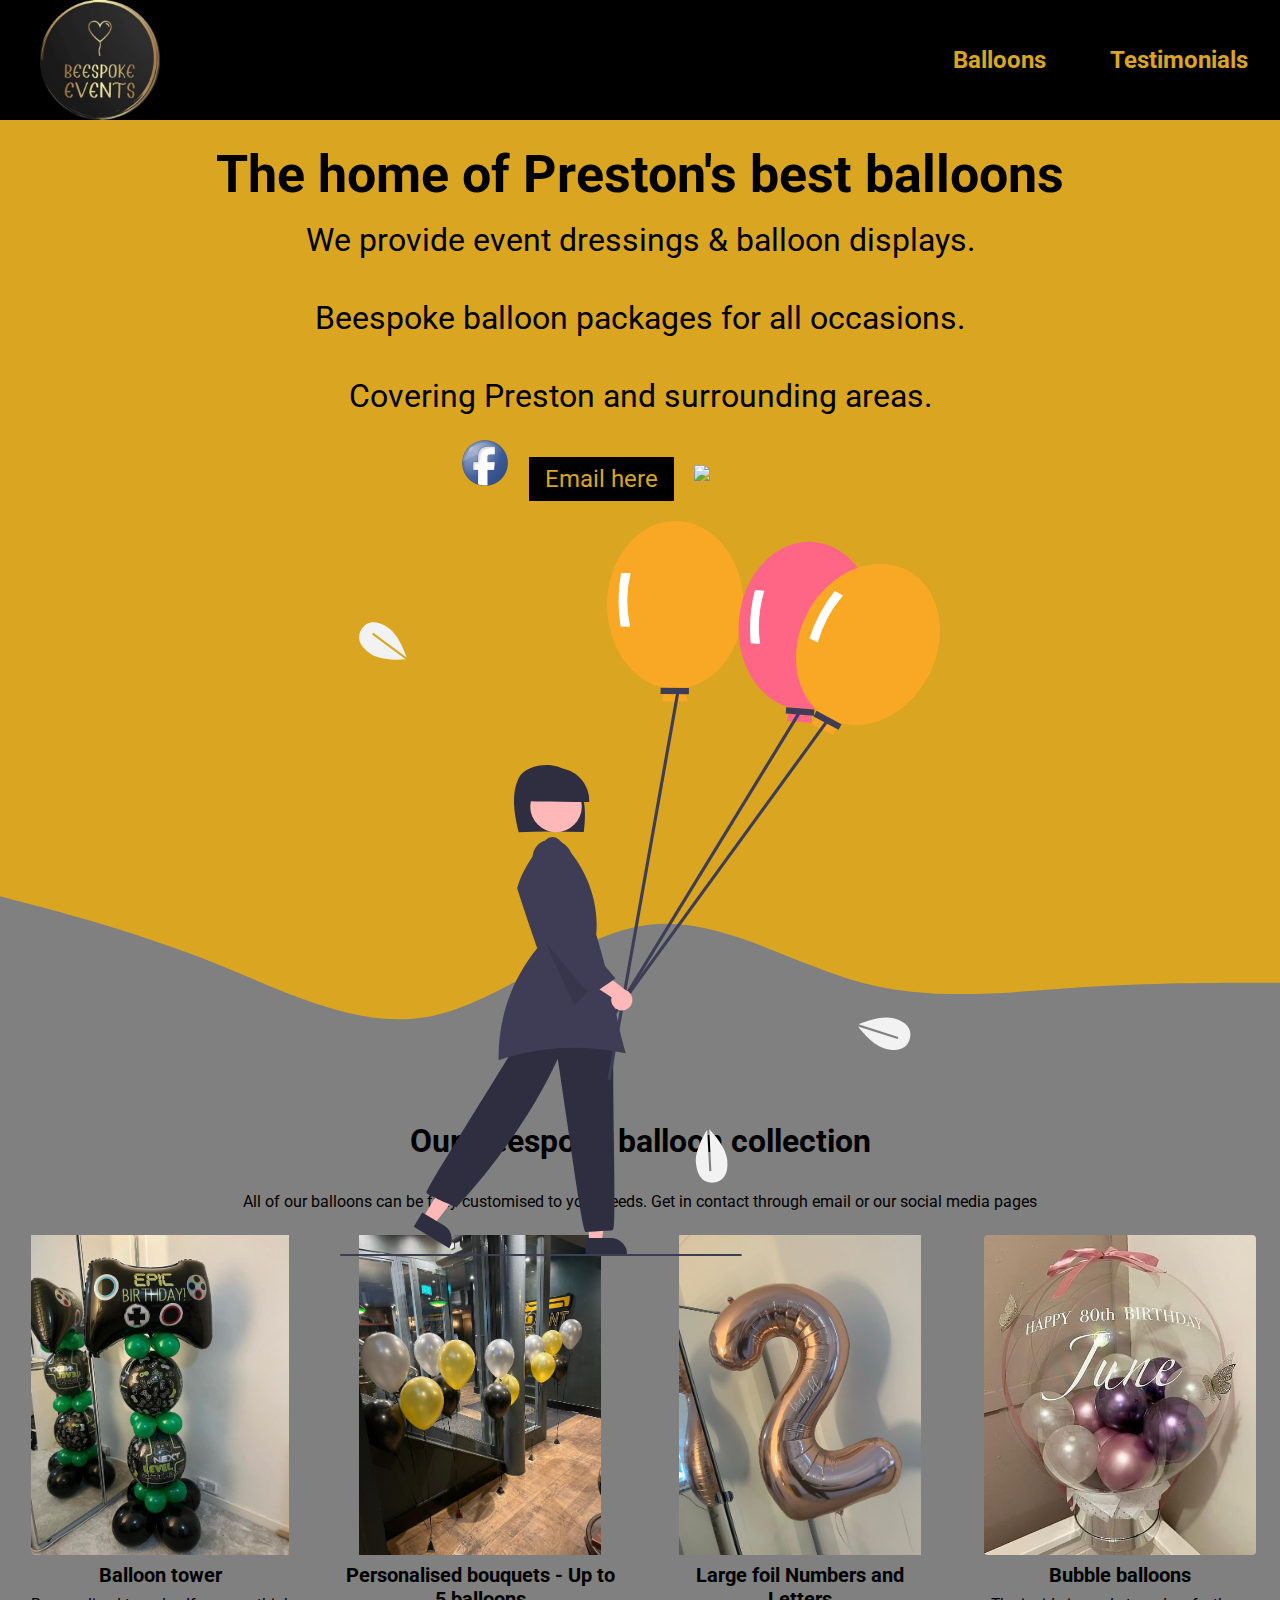
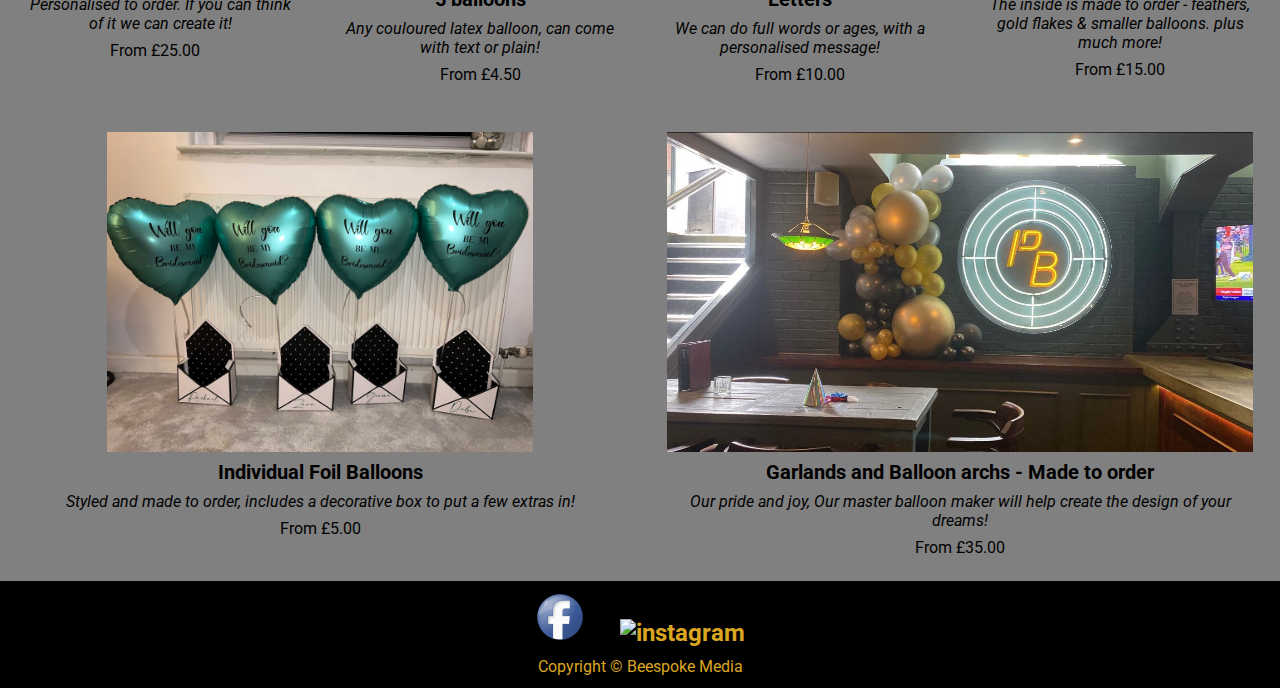
==== index.html @ a3ea5446 "added links into the header to social media" ====
<!DOCTYPE html>
<html lang="en">
<head>
    <meta charset="UTF-8">
    <meta http-equiv="X-UA-Compatible" content="IE=edge">
    <meta name="viewport" content="width=device-width, initial-scale=1.0">
    <title>Beespoke Events</title>
    <link rel="stylesheet" href="./styles.css">
    <script src="https://kit.fontawesome.com/c8e4d183c2.js" crossorigin="anonymous"></script>
    <script src="index.js"></script>
    <link rel="icon" href="./images/beespokelogosmall.png">
</head>
<body>
    <section id="nav-bar">
<nav>
 <div class="nav__container">
    <img src="./images/beespokelogosmall.png" class="nav__logo" alt="">
        <ul class="nav__link">
            <li><a href="#prices" class="nav__links">Balloons</a></li>
            <li><a href="testimonials" class="nav__links">Testimonials</a></li>
        </ul>
            <button class="btn__menu" onclick="openMenu()">
                <i class="fas fa-bars"></i>
            </button>
                <div class="menu__backdrop">
            <button class="btn__menu btn__menu--close" onclick="closeMenu()">
                <i class="fas fa-times"></i>
            </button>
        <ul class="menu__links">
             <li class="menu__list">
                <a href="#" class="menu__link" onclick="closeMenu()">Home</a>
             </li>
             <li class="menu__list">
                <a href="#prices" class="menu__link" onclick="closeMenu()">Balloons</a>
             </li>
             <li class="menu__list">
                <a href="#" class="menu__link no-cursor" onclick="closeMenu()">Testimonails</a>
             </li>
</div>
</nav>
</section>
<section id="landing">
    <header>
        <div class="header__container">
            <div class="header__description">
                <h1 class="header__title">The home of Preston's best balloons</h1>
                <p class="subheader">We provide event dressings & balloon displays.</p>
                <p class="subheader">Beespoke balloon packages for all occasions.</p>
                <p class="subheader">Covering Preston and surrounding areas.</p>           
            <div class=" button__wrapper">
                <a href="https://www.facebook.com/Beespoke-Events-104508188757383"><img src="images/facebook.jpeg" class="footer__link" alt="facebook"></a>
                <button class="btn">Email here</button>
                <a href="https://www.instagram.com/beespoke_events/"><img src="images/instagram.png" class="footer__link" alt="instagram" /></a>
            </div>
           </div>
            <figure class="header__img--wrapper">
                <img src="./images/undraw_balloons_re_8ymj.svg"  class="header__img" alt="books">
            </figure>
        </div>
    </header>
</section>
<section id="prices">
    <div class="ballon__container">
            <h2 class="section__title">
                Our <span class="golden">Beespoke</span> balloon collection
            </h2>
            <p class="about__info">All of our balloons can be fully customised to your needs. Get in contact through email or our social media pages</p>
            <div class="all__balloons">
            <div class="balloons">
                <div class="balloon">
                    <figure class="balloon__img--wrapper">
                        <img class="balloon__img" src="./images/balloontower.JPG" alt="">
                    </figure>
                    <div class="balloon__title">
                    Balloon tower
                    </div>
                    <div class="balloon__subheader"> Personalised to order. If you can think of it we can create it!</div>
                    <div class="balloon__price">
                        <span class="balloon__price--normal">From £25.00</span>
                    </div>
                </div>             
                <div class="balloon">
                    <figure class="balloon__img--wrapper">
                        <img class="balloon__img" src="./images/bouquet.JPG" alt="">
                    </figure>
                      <div class="balloon__title">
                    Personalised bouquets - Up to 5 balloons
                    </div>
                    <div class="balloon__subheader"> Any couloured latex balloon, can come with text or plain!</div>
                    <div class="book__price">
                        <span class="book__price--normal">From £4.50</span>
                    </div>
                </div>
                <div class="balloon">
                    <figure class="balloon__img--wrapper">
                        <img class="balloon__img" src="./images/number.JPG" alt="">
                    </figure>
                    <div class="balloon__title">
                    Large foil Numbers and Letters
                    </div>
                    <div class="balloon__subheader"> We can do full words or ages, with a personalised message!</div>
                    <div class="book__price">
                        <span class="book__price--normal">From £10.00</span>
                    </div>
                </div>
                <div class="balloon">
                    <figure class="balloon__img--wrapper">
                        <img class="balloon__img" src="./images/Bubble.JPG" alt="">
                    </figure>
                    <div class="balloon__title">
                    Bubble balloons
                    </div>
                    <div class="balloon__subheader"> The inside is made to order - feathers, gold flakes & smaller balloons. plus much more!</div>
                    <div class="book__price">
                        <span class="book__price--normal">From £15.00</span>
                    </div>
                </div>
            </div>
            <div class="balloons__landscape">
                <div class="balloon__landscape">
                    <figure class="balloon__img--wrapper">
                        <img class="balloon__img--landscape" src="./images/foil.JPG" alt="">
                    </figure>
                    <div class="balloon__title">
                    Individual Foil Balloons
                    </div>
                    <div class="balloon__subheader"> Styled and made to order, includes a decorative box to put a few extras in!</div>
                    <div class="book__price">
                        <span class="book__price--normal">From £5.00</span>
                    </div>
                </div>
                <div class="balloon__landscape">
                    <figure class="balloon__img--wrapper">
                        <img class="balloon__img--landscape" src="./images/garland.JPG" alt="">
                    </figure>
                    <div class="balloon__title">
                   Garlands and Balloon archs - Made to order
                    </div>
                    <div class="balloon__subheader"> Our pride and joy, Our master balloon maker will help create the design of your dreams!</div>
                    <div class="book__price">
                        <span class="book__price--normal">From £35.00</span>
                    </div>
                </div>
                               
            </div>
            </div>
    </div>
</section>
<section id="Testimonials">
    <div class="row>">
        <div>
            
        </div>
    </div>
</section>
<footer>
    <img>
    <div class="footer__links">
        <a href="https://www.facebook.com/Beespoke-Events-104508188757383"><img src="images/facebook.jpeg" class="footer__link" alt="facebook"></a>
        <a href="https://www.instagram.com/beespoke_events/"><img src="images/instagram.png" class="footer__link" alt="instagram" /></a>
    </div>
    <p class="copyright">Copyright &copy; Beespoke Media</p>
</footer>
</body>
</html>
---- styles.css ----
@import url('https://fonts.googleapis.com/css2?family=Roboto:wght@300;400;500;700&display=swap');
*{
    padding: 0;
    margin: 0;
    box-sizing: border-box;
    font-family: 'Roboto', sans-serif;
   
}

html{
    scroll-behavior: smooth;
}

a{
    color: #daa520 ;
    font-size: 24px;
    font-weight: 700;
    text-decoration: none;
}

.logo{
    width: 95px;
}



li{
    list-style: none; 
}

.btn{
text-align: center;
}


.img{
    width: 100%;
    height: 100%;
    padding: 20px;
    max-height: 50vh;
}

/* NAV */

.nav__container{
    background-color: black;
    margin: auto 0;
    justify-content: space-between;
    display: flex;
    align-items: center;
    width: 100%;    
}

.nav__link{
    display: flex;
}

.nav__links{
    margin-right: 32px;
    margin-left: 32px;
    text-decoration: none;
}

.nav__links:hover{
    text-decoration: underline;
}

.nav__logo{
    width: 120px;
    margin-left: 40px;
}


/* MENU */ 

.btn__menu{
    background-color: transparent;
    font-size: 40px;
    border: none;
    color: goldenrod;
    display: none;
}

.menu__backdrop{
    position: absolute;
    background-color: black;
    top: 0;
    left: 0;
    right: 0;
    bottom: 0;
    z-index: 100;
    display: flex;
    justify-content: center;
    align-items: center; 
    transition: all 300ms ease;   
     opacity: 0;
     visibility: hidden;
}

.menu--open .menu__backdrop{
        visibility: visible;
        opacity: 1;
}

header{
    height:(100vh-80px);
}
.menu--open{
    max-height: 100vh;
    overflow-y: hidden;
}

.menu__list{
    margin-bottom: 10px;
    text-decoration: none;
}


/*HOME*/

header{
    background-color: #daa520;
    height:100vh;
    display: flex;
    align-items: center;
    justify-content: center;
}

.header__img{
    width: 600px;
    align-items: center;
}

.header__container{
    width: 100%;
    max-width: 1200px;
    margin: 0 auto;
    height: 100%;
    display: flex;
    flex-direction: column;
    justify-content: space-around;
    padding-top: 24px;
}

.header__title{
    font-size: 52px;
    text-align: center;
}

.subheader{
    font-size: 32px;
    margin: 16px 0 24px 0;
}

button{
    background-color: black;
    color: #daa520;
    border: none;
    padding: 8px 16px;
    font-size: 24px;
    cursor: pointer;
}

.header__img--wrapper{
    padding: 20px;
    z-index: 2;
    text-align: center;
}
.header__description{
    display: flex;
    flex-direction: column;
    align-items: center;
}



/*  BALLOONS */

.balloon__container{
    width: 100%;
    max-width: 1200px;
    margin: 0 auto;
}

#prices{
    position: relative;
    background-color: grey;
    padding-top: 8vw;
}


#prices:before{
    background: url('images/wave.svg');
    content: "";
    position: absolute;
    width: 101vw;
    height: 12vw;
    left: 0;
    z-index: 1;
    background-size: cover;
    background-repeat: no-repeat;  
    top: 1px;
    transform: translateY(-100%);
    filter: invert(50%)
}

.about__info{
    font-size: 16px;
    margin: 0 16px;
    text-align: center;
}

.balloon{
    width: 25%;
    padding: 24px;
    text-align: center;
}

.balloons{
    display: flex;
    flex-wrap: wrap;
}

.balloon__img{
    max-height: 320px;
    transition: all 300ms ease;
    cursor:no-drop
}

.balloon__landscape{
    width: 50%;
    padding: 24px;
    text-align: center;
}

.balloons__landscape{
    display: flex;
    flex-wrap: wrap;
}

.balloon__img--landscape{
    max-height: 320px;
    transition: all 300ms ease;
    cursor:no-drop;
}

.balloon__img--wrapper{
    margin-bottom: 8px;
    border-radius: 4px;
    overflow: hidden;
    display:flex;
    justify-content: center;
    align-items: center;
}

.balloon:hover .balloon__img{
    transform: scale(1.03);
}

.balloon__img--landscape:hover{
    transform: scale(1.03);
}

.balloon__title{
    font-size: 20px;
    margin-bottom: 8px;
    font-weight: bold; 
}

.balloon__subheader{
    margin-bottom: 8px;
    font-style: italic;
}

.balloon__title:hover{
    text-decoration: underline;
    cursor: not-allowed;
}

.book__price--normal:hover{
    font-weight: bold;
    text-decoration: underline;

}


.balloon__price--normal{
    padding-right: 10px;
    color: black;
    text-align: center;
}

h2{
    text-align: center;
    font-size: 32px;
    margin-bottom: 32px;
}

/* FOOTER */

footer{
    background-color: black;
    display: flex;
    flex-direction: column;
    align-items: center;
    padding: 12px 0 ;
}

.footer__logo{
max-width: 100px;
margin-bottom: 8px;
}

.footer__links {
    margin-bottom: 10px;

}

.footer__link{
    padding: 0 16px;

}

.copyright{
    color: goldenrod;
}




/*SMALL PHONES, TABLETS, LARGE SMARTPHONE*/
@media (max-width:768px){
    .header__description{
        padding: 0 24px;
    }
    h1{
        font-size: 40px;
    }
    h2{
        font-size: 26px;
    }
    button{
        font-size: 18px;
    }

    .balloon{
        width:100%;
    }

    .balloons{
        flex-direction: column;
        align-items: center;
    }

    .balloon__img{
        width: 50%;
    }

    .balloons__landscape{
        flex-direction: column;
        align-items: center;
    }

   .header__img{
        width: 50%;
     }
     .subheader{
        text-align: center;
     }
     .btn{
        margin-top: 10px;
        margin-bottom: 10px;
     }

     .balloon__img--landscape{
        width: 50%;
     }

     .footer__link{
        height: 48px;
     }

     .button__wrapper{
        justify-content: center;
        align-items: center;
        display: flex;
     }
}

@media (max-width: 550px) {
    .nav__links{
        display: none;
    }

    .btn__menu{
        display: block;
    }
    .highlight{
        width: 100%;
        margin-bottom: 24px;
    }
    .highlight:not(:last-child){
        margin-bottom: 24px;
    }
    h1{
        font-size: 32px;
        margin-bottom: 24px;
    }
    .subheader{
        font-size: 20px;
        margin-top: 24px;
    }
    .about__description{
        text-align: center;
        align-items: center;
    }
    .nav__logo{
        width: 75px;
    }
    .header__img{
       width: 50%;
    }
    .header__img--wrapper{
        display: flex;
        align-items: center;
        justify-content: center;
     }

    .balloons{
        display: flex;
        flex-direction: column;
        
    }
    .balloon{
        width:100%;

    }

    .balloon__img--wrapper{
        align-items: center;
        justify-content: center;
    }

    .balloon__landscape{
        width: 100%;
    }

    .balloons__landscape{
        display: flex;
        flex-direction: column;
        text-align: center;
    }

    .footer__link{
        height: 48px;
     }
}
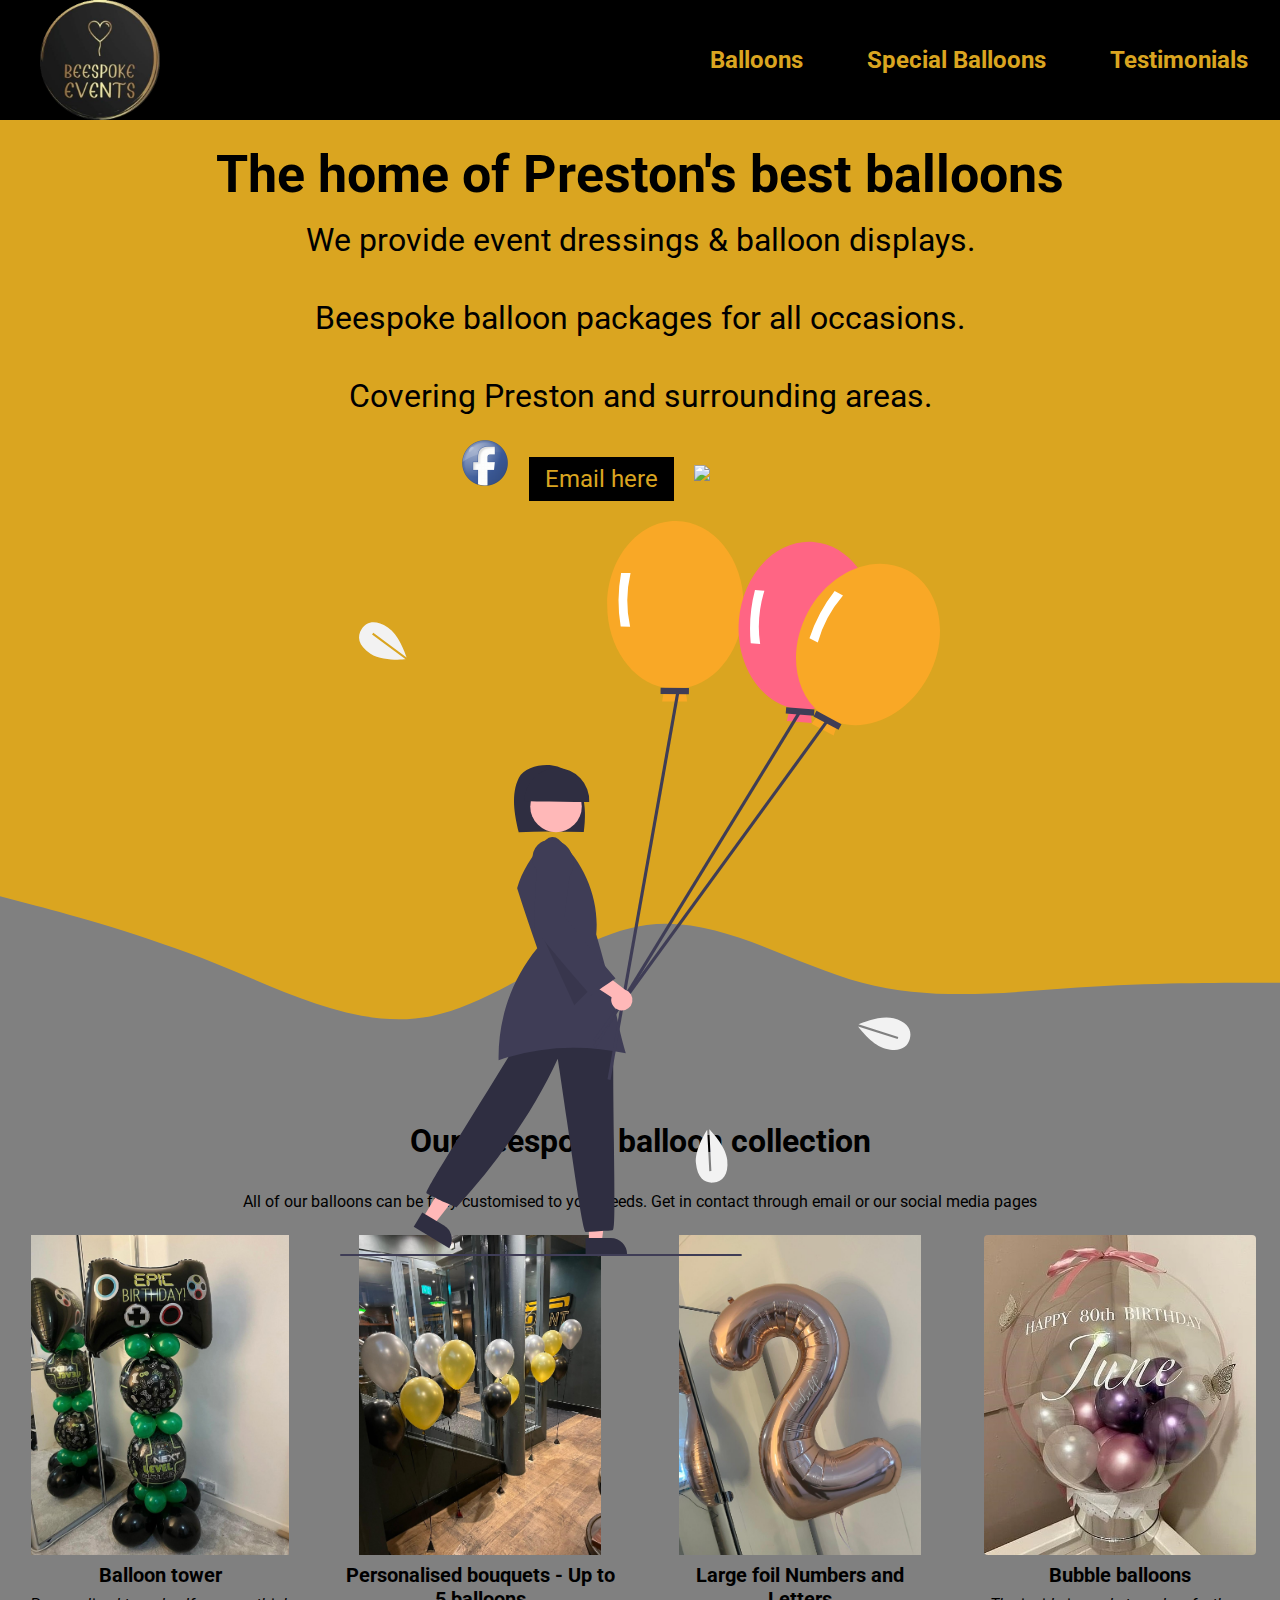
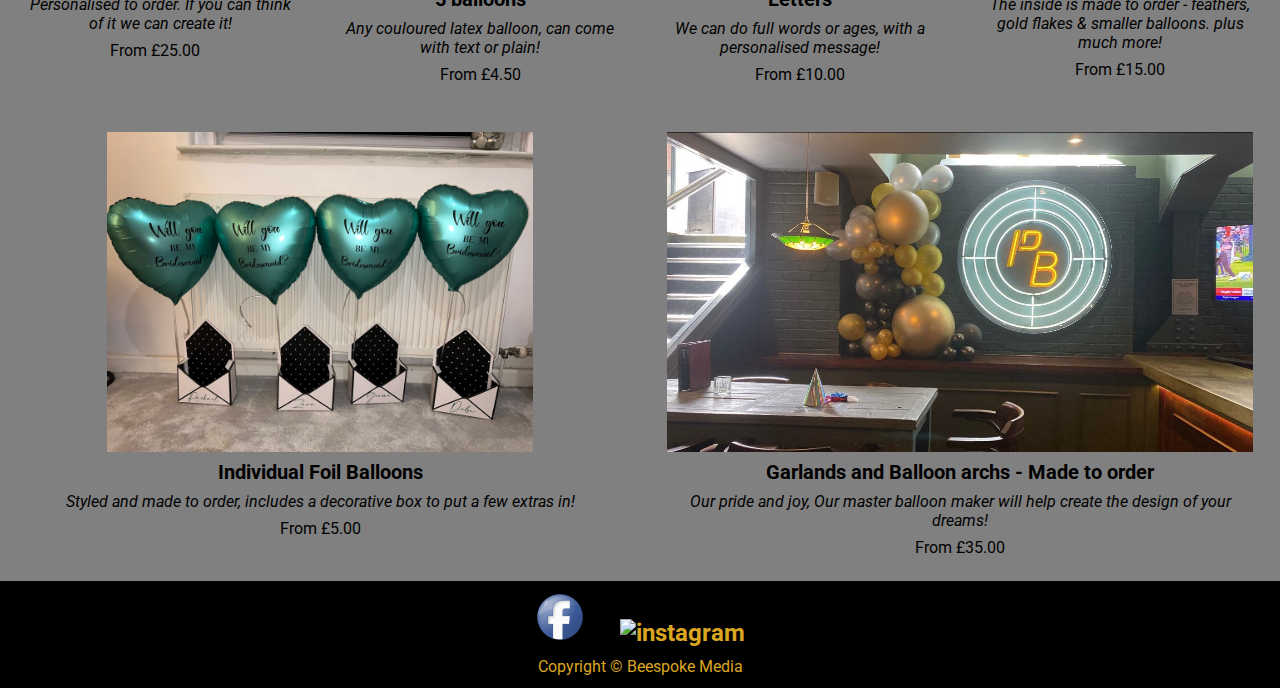
==== commit 833bd259: "fixed typos" ====
--- a/index.html
+++ b/index.html
@@ -17,6 +17,7 @@
     <img src="./images/beespokelogosmall.png" class="nav__logo" alt="">
         <ul class="nav__link">
             <li><a href="#prices" class="nav__links">Balloons</a></li>
+            <li><a href="special__balloons" class="nav__links">Special Balloons</a></li>
             <li><a href="testimonials" class="nav__links">Testimonials</a></li>
         </ul>
             <button class="btn__menu" onclick="openMenu()">
@@ -28,13 +29,16 @@
             </button>
         <ul class="menu__links">
              <li class="menu__list">
-                <a href="#" class="menu__link" onclick="closeMenu()">Home</a>
+                <a href="#landing" class="menu__link" onclick="closeMenu()">Home</a>
              </li>
              <li class="menu__list">
                 <a href="#prices" class="menu__link" onclick="closeMenu()">Balloons</a>
              </li>
              <li class="menu__list">
-                <a href="#" class="menu__link no-cursor" onclick="closeMenu()">Testimonails</a>
+                <a href="#special__balloons" class="menu__link" onclick="closeMenu()">Special Balloons</a>
+             </li>
+             <li class="menu__list">
+                <a href="#" class="menu__link no-cursor" onclick="closeMenu()">Testimonials</a>
              </li>
 </div>
 </nav>
@@ -146,8 +150,8 @@
             </div>
     </div>
 </section>
-<section id="Testimonials">
-    <div class="row>">
+<section id="Speical__balloons">
+    <div class="special__container">
         <div>
             
         </div>
--- a/styles.css
+++ b/styles.css
@@ -318,7 +318,7 @@
 
 .footer__link{
     padding: 0 16px;
-
+    height: 48px;
 }
 
 .copyright{
@@ -395,13 +395,7 @@
     .btn__menu{
         display: block;
     }
-    .highlight{
-        width: 100%;
-        margin-bottom: 24px;
-    }
-    .highlight:not(:last-child){
-        margin-bottom: 24px;
-    }
+
     h1{
         font-size: 32px;
         margin-bottom: 24px;
@@ -454,4 +448,8 @@
     .footer__link{
         height: 48px;
      }
+
+     .book__price--normal{
+        margin-top: 8px;
+     }
 }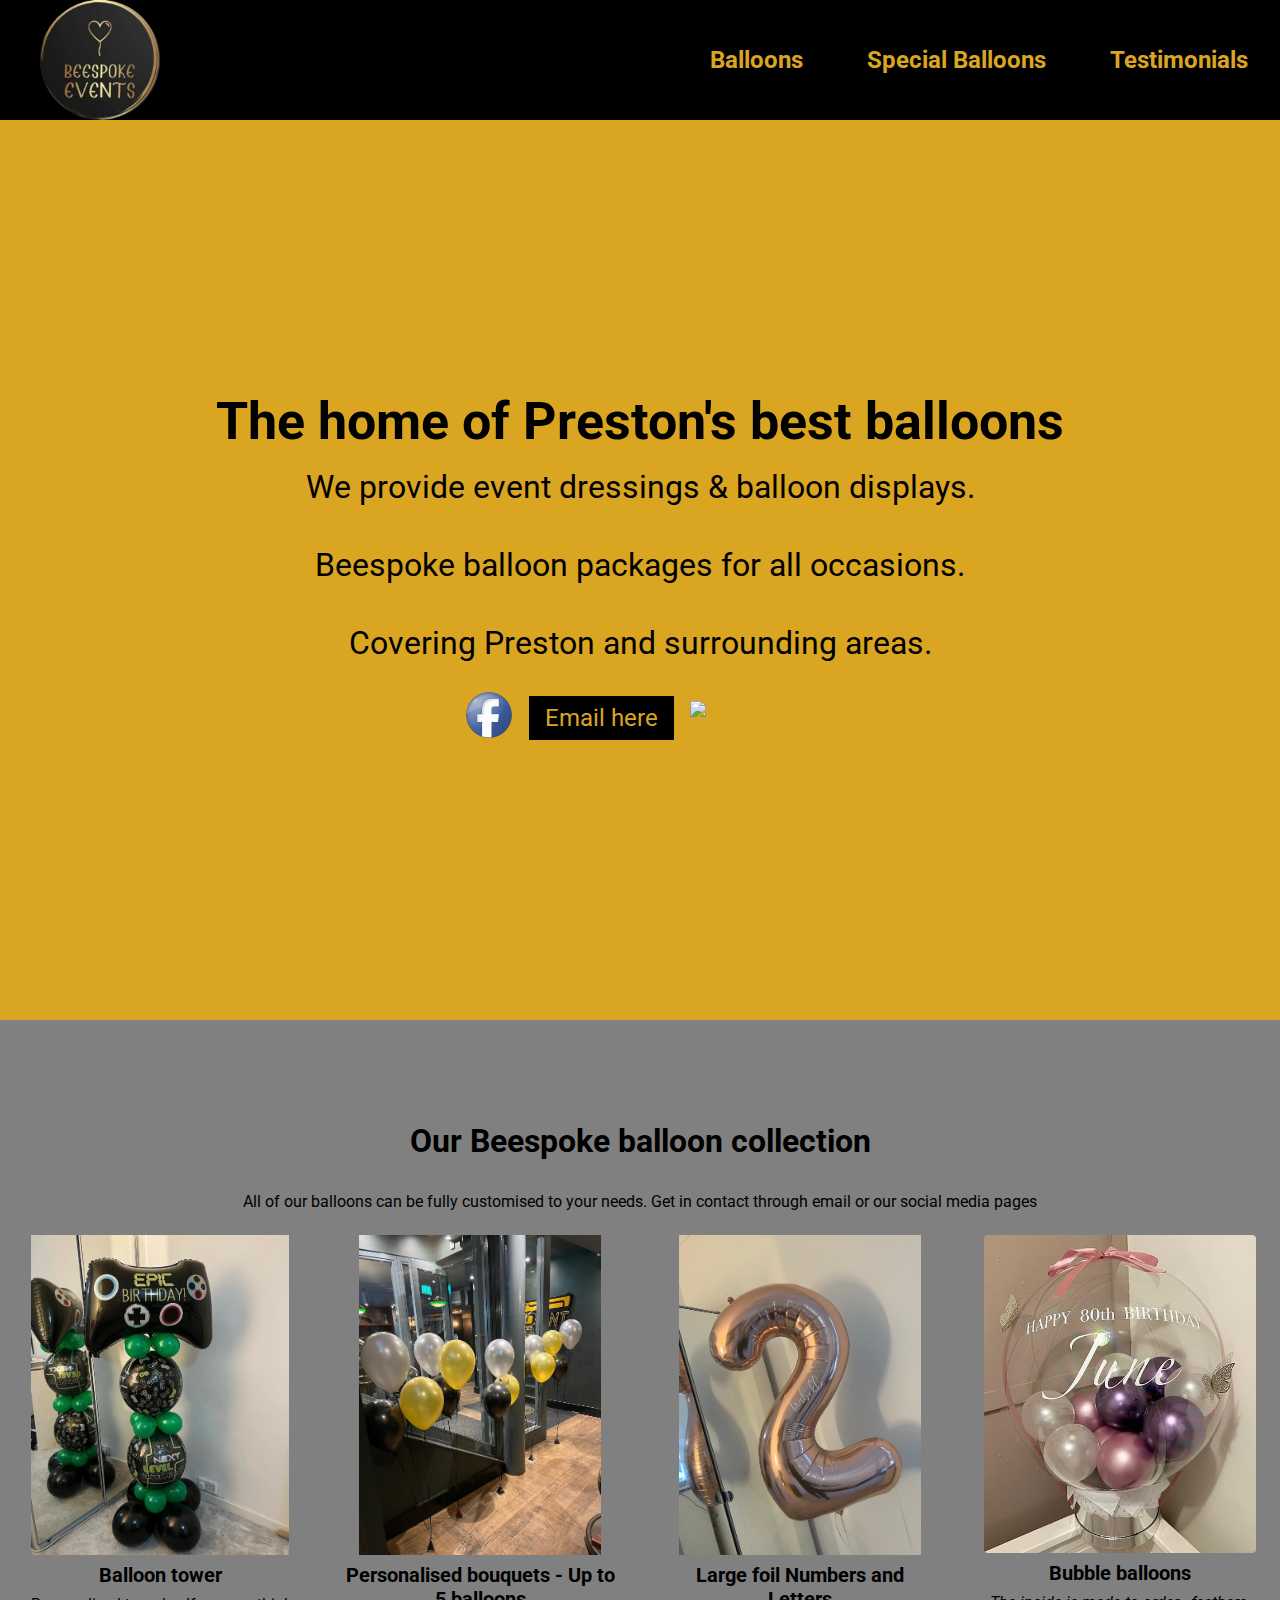
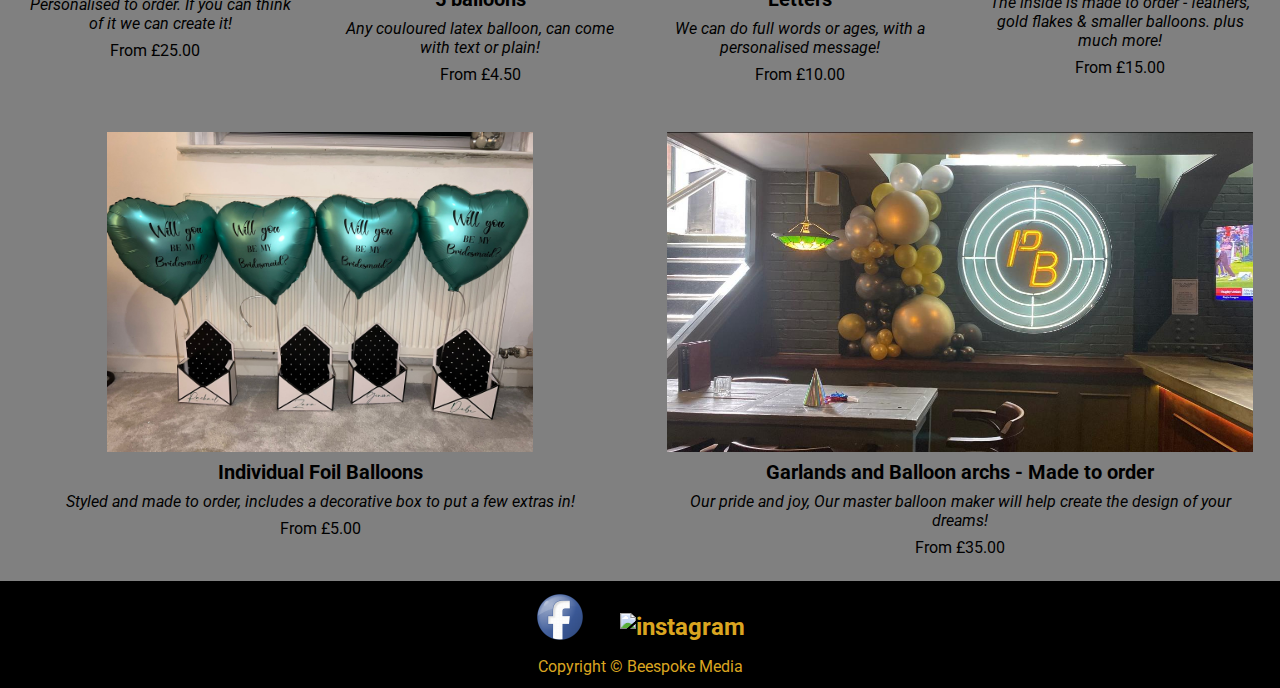
==== commit 0b382ee7: "added special balloons" ====
--- a/index.html
+++ b/index.html
@@ -17,7 +17,7 @@
     <img src="./images/beespokelogosmall.png" class="nav__logo" alt="">
         <ul class="nav__link">
             <li><a href="#prices" class="nav__links">Balloons</a></li>
-            <li><a href="special__balloons" class="nav__links">Special Balloons</a></li>
+            <li><a href="speicalballoons.html" class="nav__links">Special Balloons</a></li>
             <li><a href="testimonials" class="nav__links">Testimonials</a></li>
         </ul>
             <button class="btn__menu" onclick="openMenu()">
@@ -35,7 +35,7 @@
                 <a href="#prices" class="menu__link" onclick="closeMenu()">Balloons</a>
              </li>
              <li class="menu__list">
-                <a href="#special__balloons" class="menu__link" onclick="closeMenu()">Special Balloons</a>
+                <a href="speicalballoons.html" class="menu__link" onclick="closeMenu()">Special Balloons</a>
              </li>
              <li class="menu__list">
                 <a href="#" class="menu__link no-cursor" onclick="closeMenu()">Testimonials</a>
@@ -57,9 +57,7 @@
                 <a href="https://www.instagram.com/beespoke_events/"><img src="images/instagram.png" class="footer__link" alt="instagram" /></a>
             </div>
            </div>
-            <figure class="header__img--wrapper">
-                <img src="./images/undraw_balloons_re_8ymj.svg"  class="header__img" alt="books">
-            </figure>
+            
         </div>
     </header>
 </section>
@@ -150,13 +148,7 @@
             </div>
     </div>
 </section>
-<section id="Speical__balloons">
-    <div class="special__container">
-        <div>
-            
-        </div>
-    </div>
-</section>
+
 <footer>
     <img>
     <div class="footer__links">
--- a/styles.css
+++ b/styles.css
@@ -4,6 +4,7 @@
     margin: 0;
     box-sizing: border-box;
     font-family: 'Roboto', sans-serif;
+    overflow-x: hidden;
    
 }
 
@@ -121,9 +122,7 @@
 header{
     background-color: #daa520;
     height:100vh;
-    display: flex;
-    align-items: center;
-    justify-content: center;
+ 
 }
 
 .header__img{
@@ -137,9 +136,8 @@
     margin: 0 auto;
     height: 100%;
     display: flex;
-    flex-direction: column;
-    justify-content: space-around;
-    padding-top: 24px;
+    align-items: center;
+    justify-content: center;
 }
 
 .header__title{
@@ -159,6 +157,8 @@
     padding: 8px 16px;
     font-size: 24px;
     cursor: pointer;
+    margin-bottom: 10px;
+    margin-top: 10px;
 }
 
 .header__img--wrapper{
@@ -170,6 +170,12 @@
     display: flex;
     flex-direction: column;
     align-items: center;
+}
+
+.button__wrapper{
+    align-items: center;
+    justify-content: center;
+    display: flex;
 }
 
 
@@ -326,6 +332,106 @@
 }
 
 
+/* SPECIAL BALLOONS */ 
+
+#fathers{
+    padding:48px 48px;
+    background-color: goldenrod;
+}
+
+#father__container{
+width: 100%;
+max-width: 1200px;
+margin: 0 auto;
+}
+
+.balloon__container{
+    margin: 16px;
+    display: flex;
+    text-align: center;
+}
+
+.fathers__balloon{
+    width: 25%;
+}
+
+.fathers__balloon{
+    width: 75%;
+    padding: 0 12px;
+    transition: all 300ms ease;
+    
+}
+
+.special__description{
+    font-style: italic;   
+    margin-bottom: 8px; 
+}
+
+.order__description{
+    font-style: italic;
+    margin-bottom: 8px;
+}
+
+.special__title{
+    font-size: 36px;
+    font-style: italic;
+    margin-bottom: 8px;    
+}
+
+.date{
+    font-size: 16px;
+    
+}
+
+.fathers__balloon:hover {
+    transform: scale(1.03);
+}
+
+
+
+
+
+
+
+
+
+
+
+
+
+
+
+
+
+
+
+
+
+
+
+
+
+
+
+
+
+
+
+
+
+
+
+
+
+
+
+
+
+
+
+
+
+
 
 
 /*SMALL PHONES, TABLETS, LARGE SMARTPHONE*/
@@ -373,7 +479,7 @@
      }
 
      .balloon__img--landscape{
-        width: 50%;
+        width: 75%;
      }
 
      .footer__link{
@@ -402,7 +508,7 @@
     }
     .subheader{
         font-size: 20px;
-        margin-top: 24px;
+   
     }
     .about__description{
         text-align: center;
